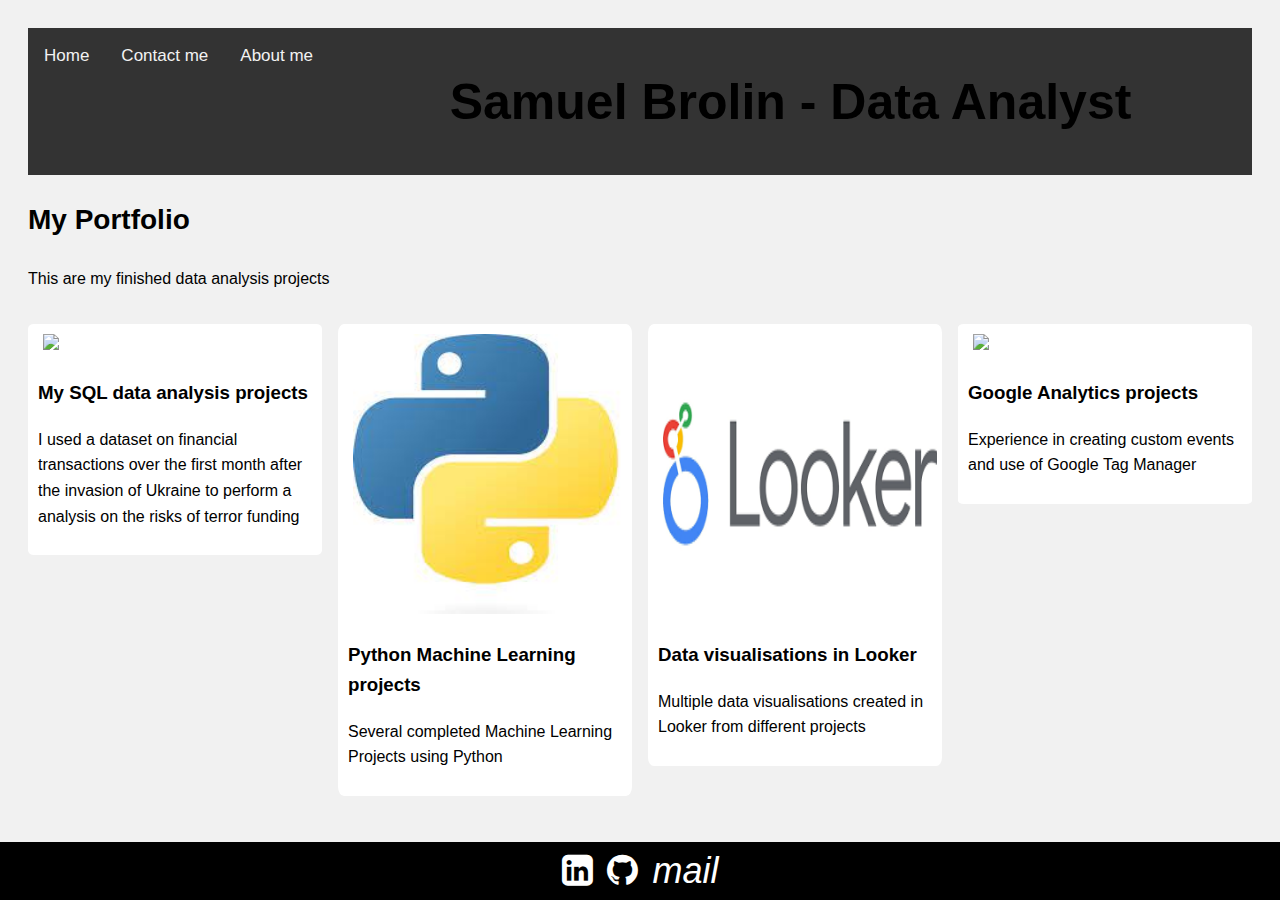
==== index.html @ bf645e6f "Update index.html" ====
<!DOCTYPE html>
<html lang="en">
    <head>
        <link rel="stylesheet" href="css/main.css">
      
        <link rel="stylesheet" href="https://cdnjs.cloudflare.com/ajax/libs/font-awesome/4.7.0/css/font-awesome.min.css">
        <link href="#home" rel="stylesheet">
        <meta name="viewport" content="width=device-width, initial-scale=1.0">
        <meta charset="UTF-8">
        <title>Samuel Brolin - Data analyst</title>
    </head>
    <body>
        
        
        <div class="main">
            
            <div class="topnav" id="myTopnav">
              <a href="file:///C:/Users/samue/OneDrive/Documents/GitHub/medieinstitutet/index.html" class="active">Home</a>
              <a href="file:///C:/Users/samue/OneDrive/Documents/GitHub/medieinstitutet/contact.html">Contact me</a>
              <a href="#about">About me</a>
              <a href="javascript:void(0);" class="icon" onclick="myFunction()">
                <i class="fa fa-bars"></i>
              </a>
              <h1>Samuel Brolin - Data Analyst</h1>
            </div>
               

        </div>
        <h2 class="portfolio">My Portfolio</h2>
        <p>This are my finished data analysis projects
        </p>
        <div class="row">
            <div class="column">
                <div class="content">
                  
                  <a href="#SQL">  <img src="https://prepinsta.com/wp-content/uploads/2023/05/SQL-Operator.webp" alt="SQL" style="width:100%"></a>
                  <h3>My SQL data analysis projects</h3>
                  <p>I used a dataset on financial transactions over the first month after the invasion of Ukraine to perform a analysis on the risks of terror funding</p>
                </div>
              </div>
              <div class="column">
                <div class="content">
                  <a href="#Python"><img src="[data-uri]" alt="Python" style="width:100%" height="280px"></a>
                  <h3>Python Machine Learning projects</h3>
                  <p>Several completed Machine Learning Projects using Python</p>
                </div>
              </div>
              <div class="column">
                <div class="content">
                  <a href="#Looker"><img src="[data-uri]" alt="Looker" style="width:100%"></a>
                  <h3>Data visualisations in Looker</h3>
                  <p>Multiple data visualisations created in Looker from different projects</p>
                </div>
             </div>
             <div class="column">
              <div class="content">
                <a href="#GoogleA"><img src="https://images.ctfassets.net/dfcvkz6j859j/GRI9jjXZzIYglknVydCTf/f7554180c5adff53efd5576f043afcfb/Google-Analytics-Dashboard-Template-Example.png" alt="Looker" style="width:100%"></a>
                <h3>Google Analytics projects</h3>
                <p>Experience in creating custom events and use of Google Tag Manager</p>
              </div>
           </div>
          
        </div>
        
        <footer class="footer"> 
          <a href="https://www.linkedin.com/in/samuel-brolin-756447186/" target="_blank"><i class="fa fa-linkedin-square" style="font-size:36px"></i></a>
          <a href="https://github.com/Samabro95" target="_blank"><i class="fa fa-github" style="font-size:36px"></i></a>
          <a href="mailto: samuelbrolin@gmail.com" target="_blank"><i class="material-icons" style="font-size:36px">mail</i></a>
          
        
        </footer>
          
       


            

        
        
        
    
</body>

</html>
---- css/main.css ----
* {
    box-sizing: border-box;
  }
  body {
    background-color: #f1f1f1;
    padding: 20px;
    font-family: Arial;
    line-height: 1.6;
  }
 
  
  h1 {
    font-size: 50px;
    word-break: break-all;
    text-align: center;
    font-family:'Segoe UI', Tahoma, Geneva, Verdana, sans-serif
  
  }
  h2 {
    font-size: 28px;
    font-family: 'Segoe UI', Tahoma, Geneva, Verdana, sans-serif;
  }
  .row {
    margin: 8px -16px;
  }
  .row,
.row > .column {
  padding: 8px;
}
.column {
    float: left;
    width: 25%;

  }
.row:after {
    content: "";
    display: table;
    clear: both;
}
.content {
  background-color: white;
    padding: 10px;
    border-radius: 2%;
  }
  img {
    height: 280px;
  }
  @media screen and (max-width: 900px) {
    .column {
      width: 50%;
    }
  }
  @media screen and (max-width: 600px) {
    .column {
      width: 100%;
    }
  }
  
  .footer {
    position: fixed;
  left: 0;
  bottom: 0;
  width: 100%;
  background-color: black;
  color: white;
  text-align: center;
  }
a{
    color:white;
    text-decoration:none; 
    
    padding:5px;
}
.topnav {
  background-color: #333;
  overflow: hidden;
}
.topnav a {
  float: left;
  display: block;
  color: #f2f2f2;
  text-align: center;
  padding: 14px 16px;
  text-decoration: none;
  font-size: 17px;
}
.topnav a:hover {
  background-color: #ddd;
  color: black;
}
.topnav .icon {
  display: none;
}
input[type=text], select, textarea {
  width: 100%;
  padding: 12px;
  border: 1px solid #ccc;
  margin-top: 6px;
  margin-bottom: 16px;
  resize: vertical;
}

input[type=submit] {
  background-color: #04AA6D;
  color: white;
  padding: 12px 20px;
  border: none;
  cursor: pointer;
}

input[type=submit]:hover {
  background-color: #45a049;
}
.contact-form {
  padding: 40px 0;
  margin: 0 10px;
}

.form-container {
  max-width: 40%;
  margin: 0 auto;
  padding: 20px;
  background-color: #ffffff;
  border-radius: 10px;
  box-shadow: 0px 0px 10px rgba(0, 0, 0, 0.1);
}

.contact-form h2 {
  text-align: center;
  margin-bottom: 20px;
}

.form-group {
  margin-bottom: 20px;
}

.form-container label {
  display:block;
  font-weight: bold;
}
.form-container input, textarea{
  width: 100%;
  padding: 10px;
  border: 1px solid #ccc;
  border-radius: 4px;
  margin-bottom: 1rem;
  resize: vertical;
}
.submit-button {
  padding: 10px 20px;
  background-color: #0dac30;
  border: none;
  color: white;
  border-radius: 4px;
  font-size: 1rem;
  cursor: pointer;
}

/* Contact info styles */
.contact-info {
  text-align: center;
  padding: 50px 0;
  background-color: #f7f7f7;
}

.contact-info h2 {
  margin-bottom: 20px;
}

.banner {
  text-align: center;
  background-color: #ffffff;
  margin: 0 auto;
}

.banner img {
  max-width: 100%;
  height: auto;
}
/* Contact form styles */
.contact-form {
  padding: 40px 0;
  margin: 0 10px;
}

.form-container {
  max-width: 40%;
  margin: 0 auto;
  padding: 20px;
  background-color: #ffffff;
  border-radius: 10px;
  box-shadow: 0px 0px 10px rgba(0, 0, 0, 0.1);
}

.contact-form h2 {
  text-align: center;
  margin-bottom: 20px;
}

.form-group {
  margin-bottom: 20px;
}

.form-container label {
  display:block;
  font-weight: bold;
}
.form-container input, textarea{
  width: 100%;
  padding: 10px;
  border: 1px solid #ccc;
  border-radius: 4px;
  margin-bottom: 1rem;
  resize: vertical;
}
.submit-button {
  padding: 10px 20px;
  background-color: #0dac30;
  border: none;
  color: white;
  border-radius: 4px;
  font-size: 1rem;
  cursor: pointer;
}
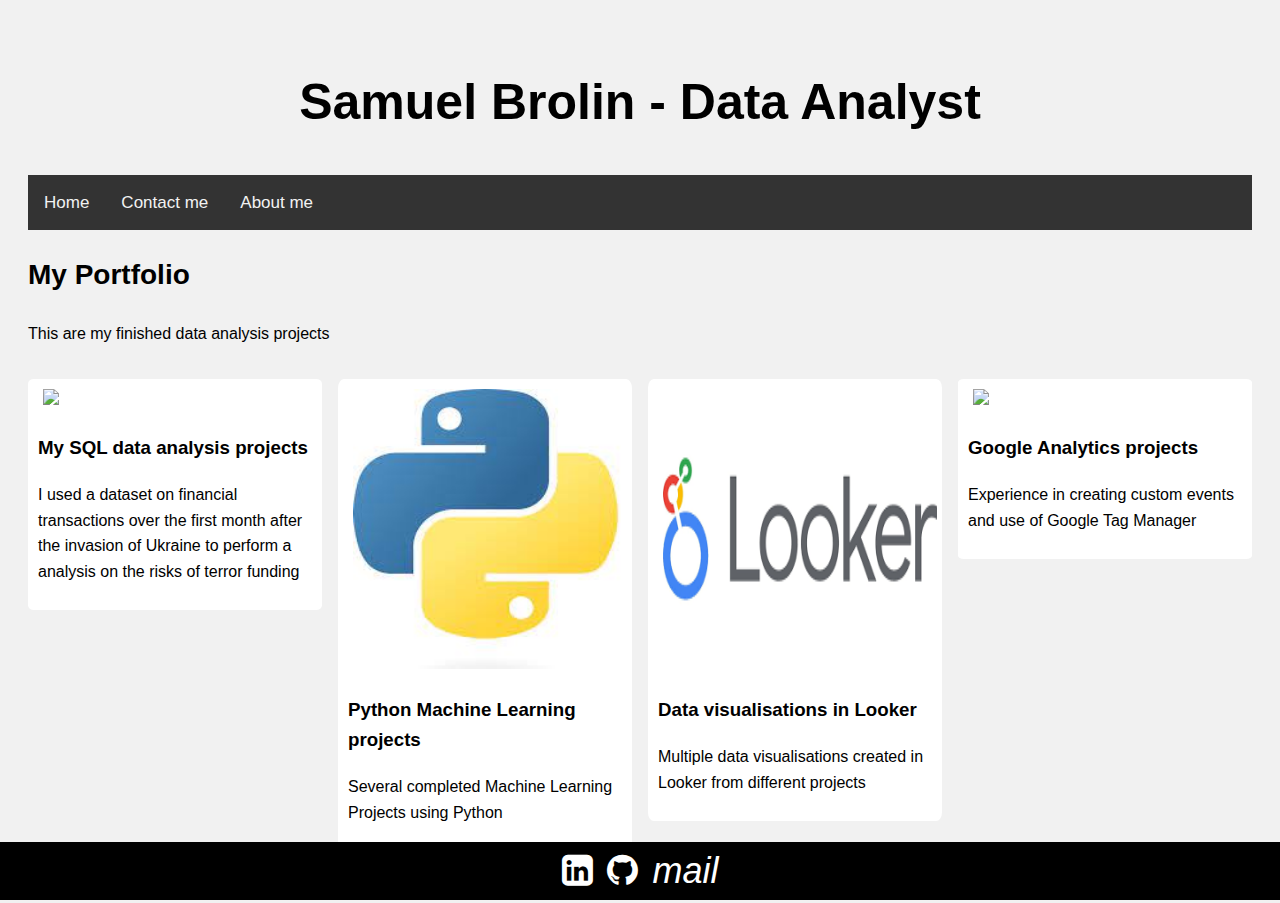
==== commit 0ee2fb39: "Update index.html" ====
--- a/index.html
+++ b/index.html
@@ -13,7 +13,7 @@
         
         
         <div class="main">
-            
+          <h1>Samuel Brolin - Data Analyst</h1>
             <div class="topnav" id="myTopnav">
               <a href="file:///C:/Users/samue/OneDrive/Documents/GitHub/medieinstitutet/index.html" class="active">Home</a>
               <a href="file:///C:/Users/samue/OneDrive/Documents/GitHub/medieinstitutet/contact.html">Contact me</a>
@@ -21,8 +21,9 @@
               <a href="javascript:void(0);" class="icon" onclick="myFunction()">
                 <i class="fa fa-bars"></i>
               </a>
-              <h1>Samuel Brolin - Data Analyst</h1>
+              
             </div>
+            
                
 
         </div>
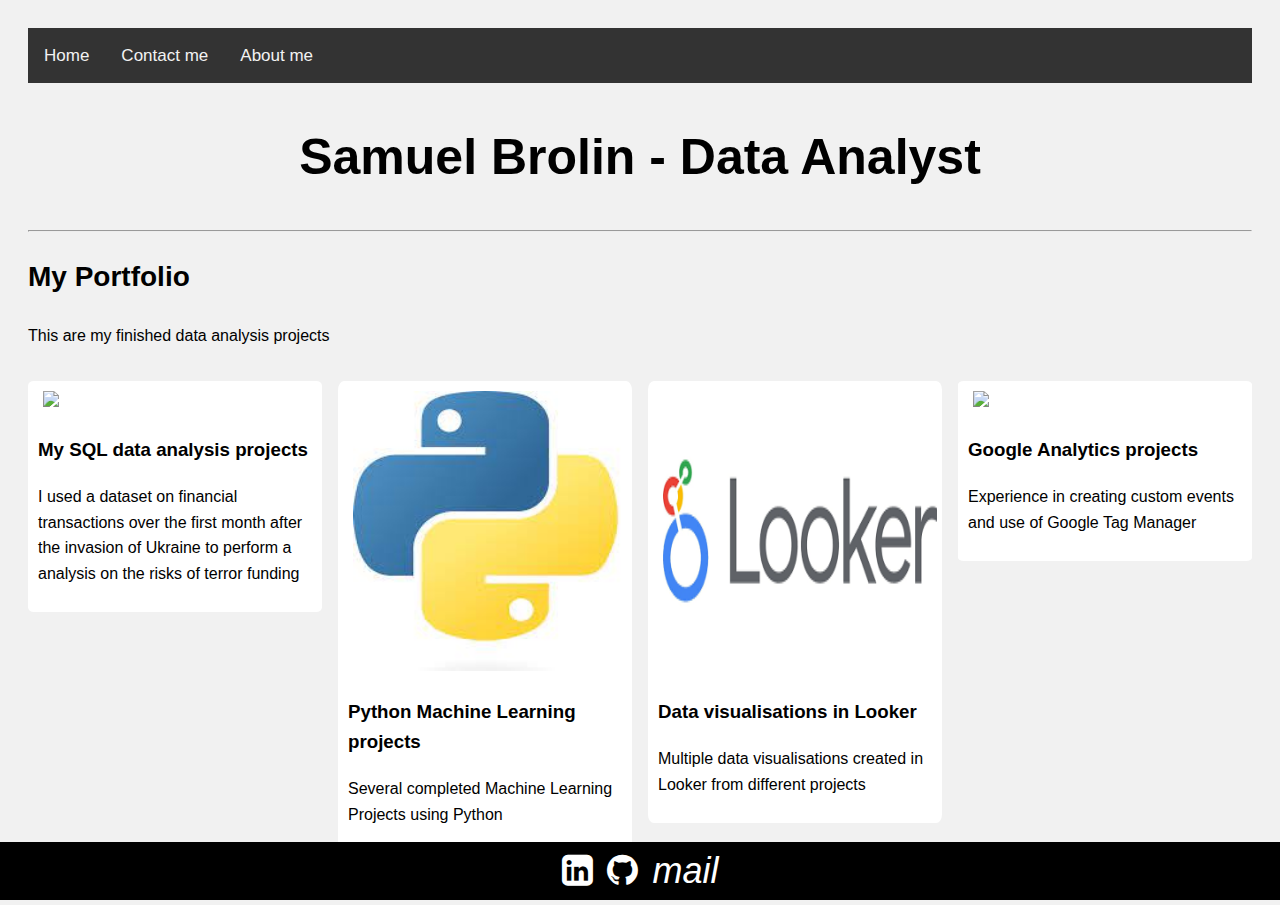
==== commit ca39873a: "Update index.html" ====
--- a/index.html
+++ b/index.html
@@ -13,7 +13,7 @@
         
         
         <div class="main">
-          <h1>Samuel Brolin - Data Analyst</h1>
+          
             <div class="topnav" id="myTopnav">
               <a href="file:///C:/Users/samue/OneDrive/Documents/GitHub/medieinstitutet/index.html" class="active">Home</a>
               <a href="file:///C:/Users/samue/OneDrive/Documents/GitHub/medieinstitutet/contact.html">Contact me</a>
@@ -23,6 +23,8 @@
               </a>
               
             </div>
+            <h1>Samuel Brolin - Data Analyst</h1>
+            <hr>
             
                
 
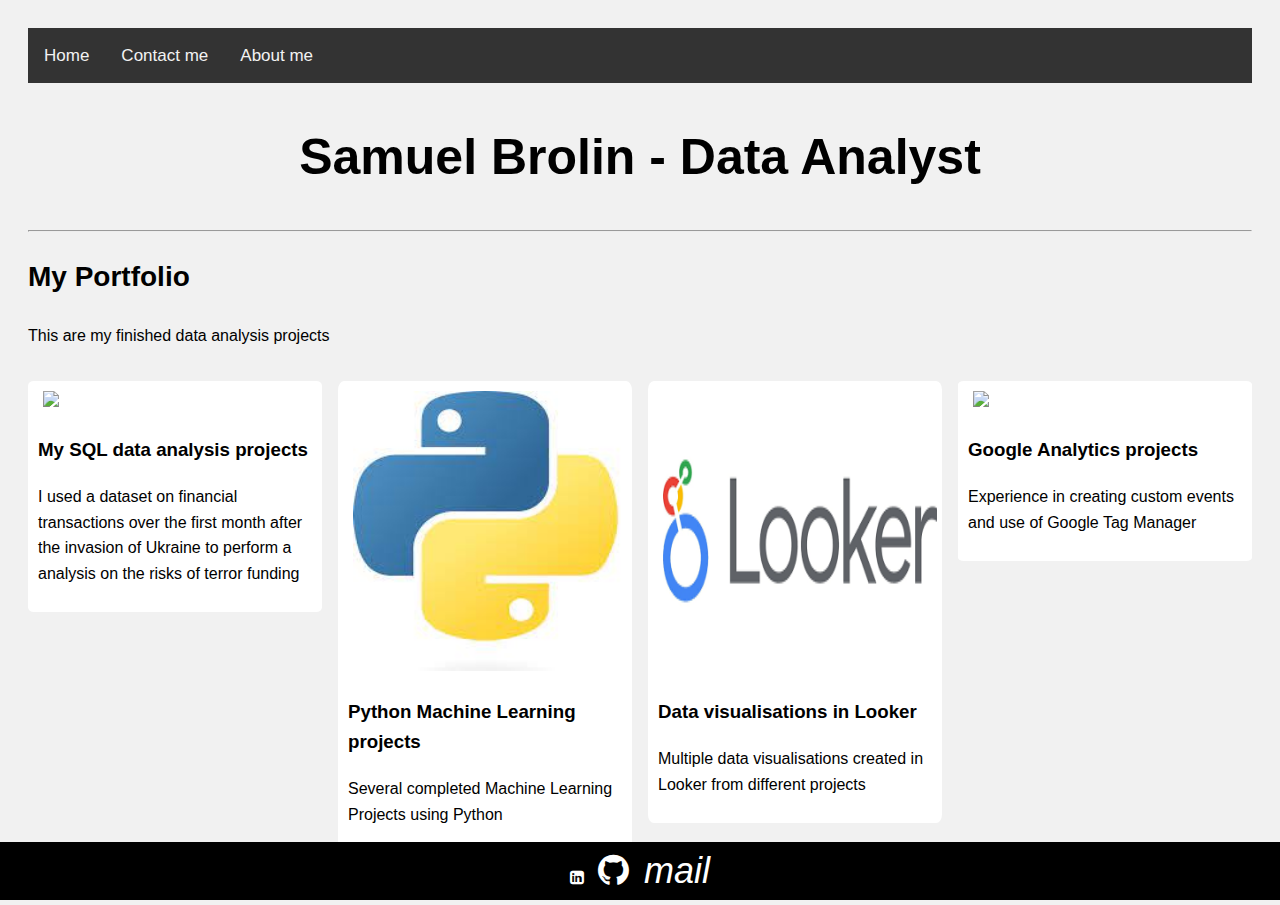
==== commit 8c7a4fc8: "Update index.html" ====
--- a/index.html
+++ b/index.html
@@ -66,7 +66,7 @@
         </div>
         
         <footer class="footer"> 
-          <a href="https://www.linkedin.com/in/samuel-brolin-756447186/" target="_blank"><i class="fa fa-linkedin-square" style="font-size:36px"></i></a>
+          <a href="https://www.linkedin.com/in/samuel-brolin-756447186/" target="_blank"><i class="fa fa-linkedin-square" style="font:24px"></i></a>
           <a href="https://github.com/Samabro95" target="_blank"><i class="fa fa-github" style="font-size:36px"></i></a>
           <a href="mailto: samuelbrolin@gmail.com" target="_blank"><i class="material-icons" style="font-size:36px">mail</i></a>
           
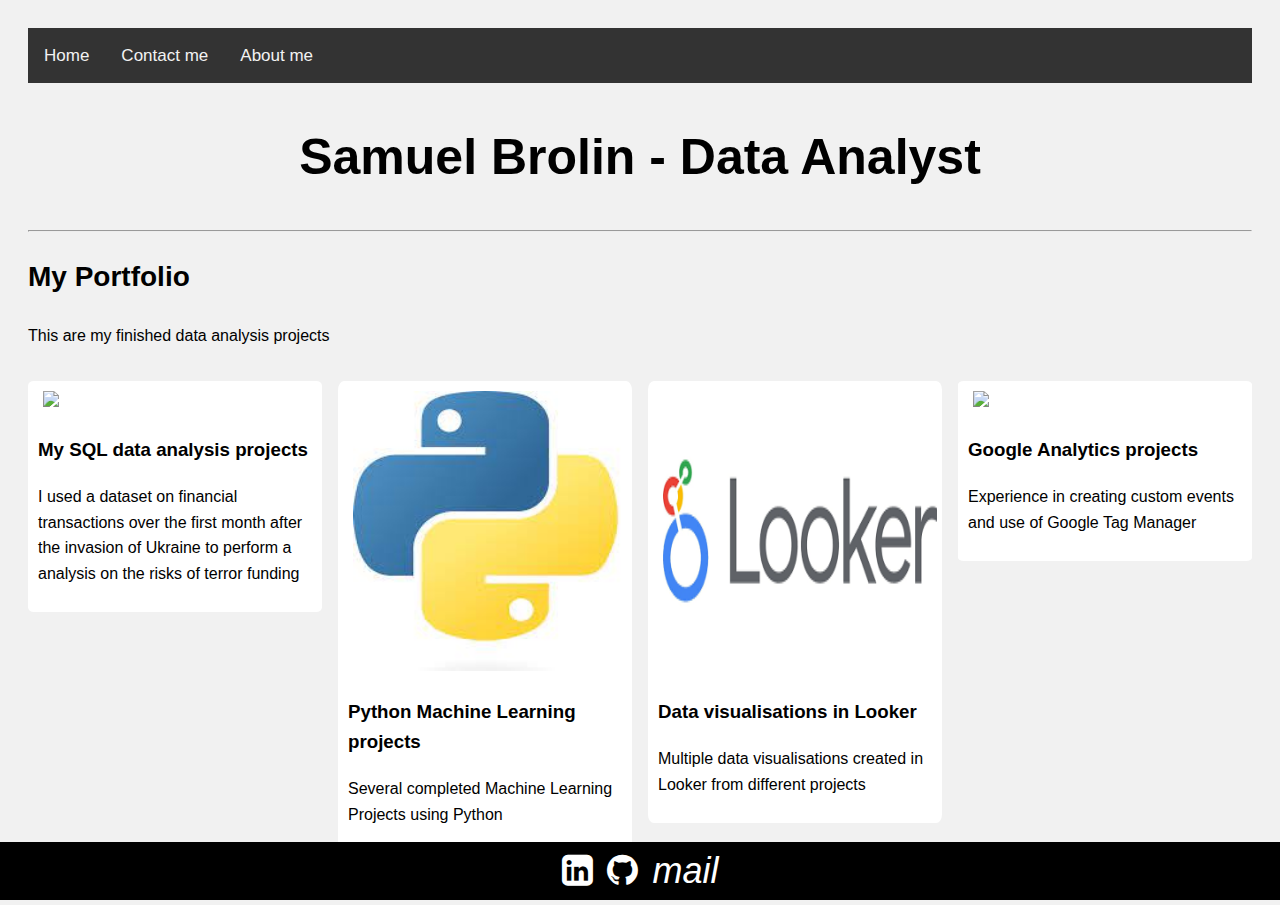
==== commit b6e7f082: "fixa footer" ====
--- a/index.html
+++ b/index.html
@@ -66,7 +66,7 @@
         </div>
         
         <footer class="footer"> 
-          <a href="https://www.linkedin.com/in/samuel-brolin-756447186/" target="_blank"><i class="fa fa-linkedin-square" style="font:24px"></i></a>
+          <a href="https://www.linkedin.com/in/samuel-brolin-756447186/" target="_blank"><i class="fa fa-linkedin-square" style="font-size:36px"></i></a>
           <a href="https://github.com/Samabro95" target="_blank"><i class="fa fa-github" style="font-size:36px"></i></a>
           <a href="mailto: samuelbrolin@gmail.com" target="_blank"><i class="material-icons" style="font-size:36px">mail</i></a>
           
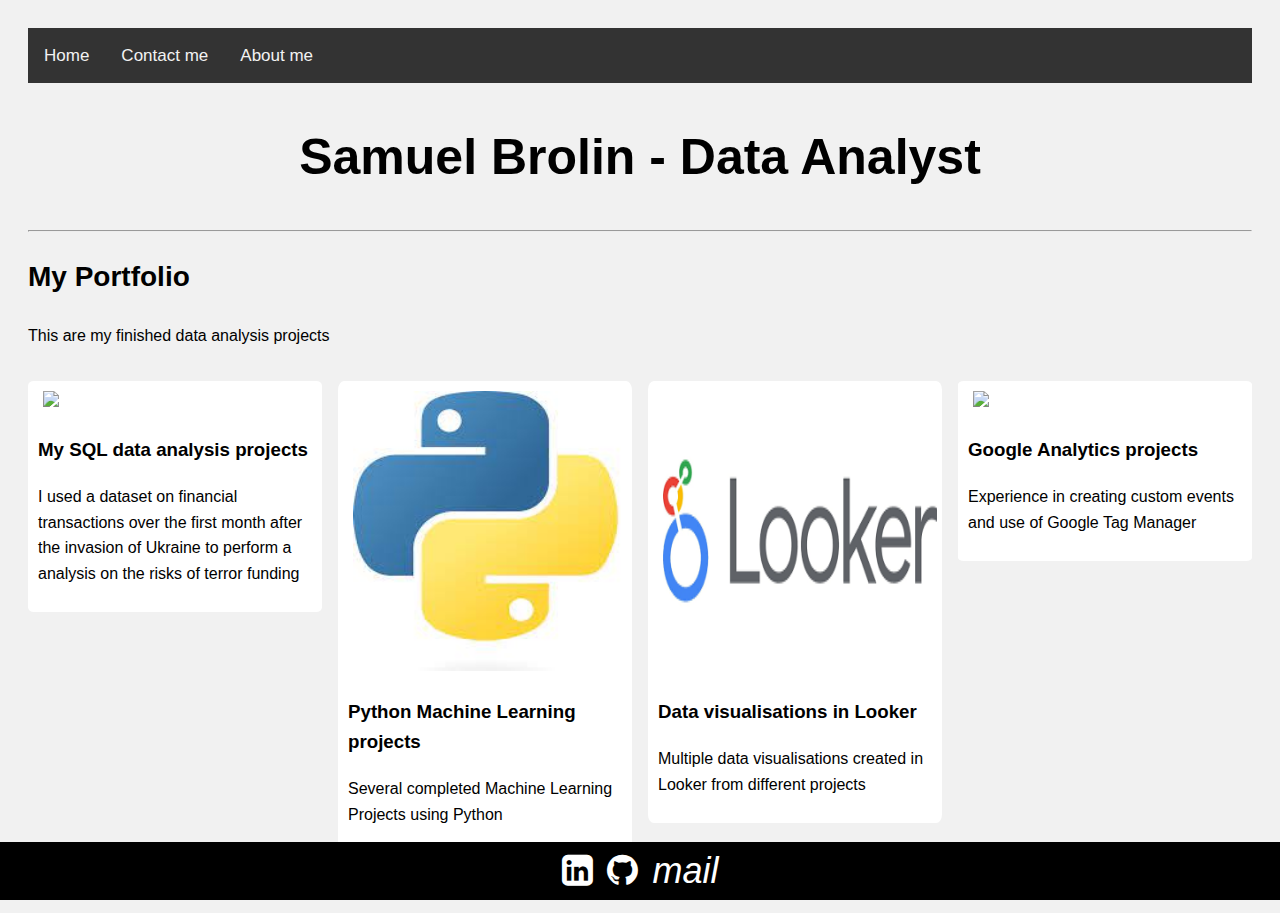
==== commit 701758ec: "försöker fixa javascript" ====
--- a/index.html
+++ b/index.html
@@ -1,87 +1,105 @@
 <!DOCTYPE html>
 <html lang="en">
-    <head>
-        <link rel="stylesheet" href="css/main.css">
-      
-        <link rel="stylesheet" href="https://cdnjs.cloudflare.com/ajax/libs/font-awesome/4.7.0/css/font-awesome.min.css">
-        <link href="#home" rel="stylesheet">
-        <meta name="viewport" content="width=device-width, initial-scale=1.0">
-        <meta charset="UTF-8">
-        <title>Samuel Brolin - Data analyst</title>
-    </head>
-    <body>
-        
-        
-        <div class="main">
-          
-            <div class="topnav" id="myTopnav">
-              <a href="file:///C:/Users/samue/OneDrive/Documents/GitHub/medieinstitutet/index.html" class="active">Home</a>
-              <a href="file:///C:/Users/samue/OneDrive/Documents/GitHub/medieinstitutet/contact.html">Contact me</a>
-              <a href="#about">About me</a>
-              <a href="javascript:void(0);" class="icon" onclick="myFunction()">
-                <i class="fa fa-bars"></i>
-              </a>
-              
-            </div>
-            <h1>Samuel Brolin - Data Analyst</h1>
-            <hr>
-            
-               
 
-        </div>
-        <h2 class="portfolio">My Portfolio</h2>
-        <p>This are my finished data analysis projects
-        </p>
-        <div class="row">
-            <div class="column">
-                <div class="content">
-                  
-                  <a href="#SQL">  <img src="https://prepinsta.com/wp-content/uploads/2023/05/SQL-Operator.webp" alt="SQL" style="width:100%"></a>
-                  <h3>My SQL data analysis projects</h3>
-                  <p>I used a dataset on financial transactions over the first month after the invasion of Ukraine to perform a analysis on the risks of terror funding</p>
-                </div>
-              </div>
-              <div class="column">
-                <div class="content">
-                  <a href="#Python"><img src="[data-uri]" alt="Python" style="width:100%" height="280px"></a>
-                  <h3>Python Machine Learning projects</h3>
-                  <p>Several completed Machine Learning Projects using Python</p>
-                </div>
-              </div>
-              <div class="column">
-                <div class="content">
-                  <a href="#Looker"><img src="[data-uri]" alt="Looker" style="width:100%"></a>
-                  <h3>Data visualisations in Looker</h3>
-                  <p>Multiple data visualisations created in Looker from different projects</p>
-                </div>
-             </div>
-             <div class="column">
-              <div class="content">
-                <a href="#GoogleA"><img src="https://images.ctfassets.net/dfcvkz6j859j/GRI9jjXZzIYglknVydCTf/f7554180c5adff53efd5576f043afcfb/Google-Analytics-Dashboard-Template-Example.png" alt="Looker" style="width:100%"></a>
-                <h3>Google Analytics projects</h3>
-                <p>Experience in creating custom events and use of Google Tag Manager</p>
-              </div>
-           </div>
-          
-        </div>
-        
-        <footer class="footer"> 
-          <a href="https://www.linkedin.com/in/samuel-brolin-756447186/" target="_blank"><i class="fa fa-linkedin-square" style="font-size:36px"></i></a>
-          <a href="https://github.com/Samabro95" target="_blank"><i class="fa fa-github" style="font-size:36px"></i></a>
-          <a href="mailto: samuelbrolin@gmail.com" target="_blank"><i class="material-icons" style="font-size:36px">mail</i></a>
-          
-        
-        </footer>
-          
-       
+<head>
+  <link rel="stylesheet" href="css/main.css">
+
+  <link rel="stylesheet" href="https://cdnjs.cloudflare.com/ajax/libs/font-awesome/4.7.0/css/font-awesome.min.css">
+  <link href="#home" rel="stylesheet">
+  <meta name="viewport" content="width=device-width, initial-scale=1.0">
+  <meta charset="UTF-8">
+  <title>Samuel Brolin - Data analyst</title>
+
+</head>
+
+<body>
 
 
-            
+  <div class="main">
 
-        
-        
-        
-    
+    <div class="topnav" id="myTopnav">
+      <a href="file:///C:/Users/samue/OneDrive/Documents/GitHub/medieinstitutet/index.html" class="active">Home</a>
+      <a href="file:///C:/Users/samue/OneDrive/Documents/GitHub/medieinstitutet/contact.html">Contact me</a>
+      <a href="#about">About me</a>
+      <a href="javascript:void(0);" class="icon" onclick="myFunction()">
+        <i class="fa fa-bars"></i>
+      </a>
+
+    </div>
+    <h1>Samuel Brolin - Data Analyst</h1>
+    <hr>
+
+
+
+  </div>
+  <h2 class="portfolio">My Portfolio</h2>
+  <p>This are my finished data analysis projects
+  </p>
+  <div class="row">
+    <div class="column">
+      <div class="content">
+
+        <a href="#SQL"> <img src="https://prepinsta.com/wp-content/uploads/2023/05/SQL-Operator.webp" alt="SQL"
+            style="width:100%"></a>
+        <h3>My SQL data analysis projects</h3>
+        <p>I used a dataset on financial transactions over the first month after the invasion of Ukraine to perform a
+          analysis on the risks of terror funding</p>
+      </div>
+    </div>
+    <div class="column">
+      <div class="content">
+        <a href="#Python"><img
+            src="[data-uri]"
+            alt="Python" style="width:100%" height="280px"></a>
+        <h3>Python Machine Learning projects</h3>
+        <p>Several completed Machine Learning Projects using Python</p>
+      </div>
+    </div>
+    <div class="column">
+      <div class="content">
+        <a href="#Looker"><img
+            src="[data-uri]"
+            alt="Looker" style="width:100%"></a>
+        <h3>Data visualisations in Looker</h3>
+        <p>Multiple data visualisations created in Looker from different projects</p>
+      </div>
+    </div>
+    <div class="column">
+      <div class="content">
+        <a href="#GoogleA"><img
+            src="https://images.ctfassets.net/dfcvkz6j859j/GRI9jjXZzIYglknVydCTf/f7554180c5adff53efd5576f043afcfb/Google-Analytics-Dashboard-Template-Example.png"
+            alt="Looker" style="width:100%"></a>
+        <h3>Google Analytics projects</h3>
+        <p>Experience in creating custom events and use of Google Tag Manager</p>
+      </div>
+    </div>
+
+  </div>
+
+  <footer class="footer">
+    <a href="https://www.linkedin.com/in/samuel-brolin-756447186/" target="_blank"><i class="fa fa-linkedin-square"
+        style="font-size:36px"></i></a>
+    <a href="https://github.com/Samabro95" target="_blank"><i class="fa fa-github" style="font-size:36px"></i></a>
+    <a href="mailto: samuelbrolin@gmail.com" target="_blank"><i class="material-icons"
+        style="font-size:36px">mail</i></a>
+
+
+
+  </footer>
+  <p id="date"></p>
+  <script>
+    const d = new Date();
+    document.getElementById("demo").innerHTML = d;
+  </script>
+
+
+
+
+
+
+
+
+
 </body>
 
 </html>--- a/css/main.css
+++ b/css/main.css
@@ -8,7 +8,9 @@
     font-family: Arial;
     line-height: 1.6;
   }
- 
+ #date {
+  background-color: white;
+ }
   
   h1 {
     font-size: 50px;
